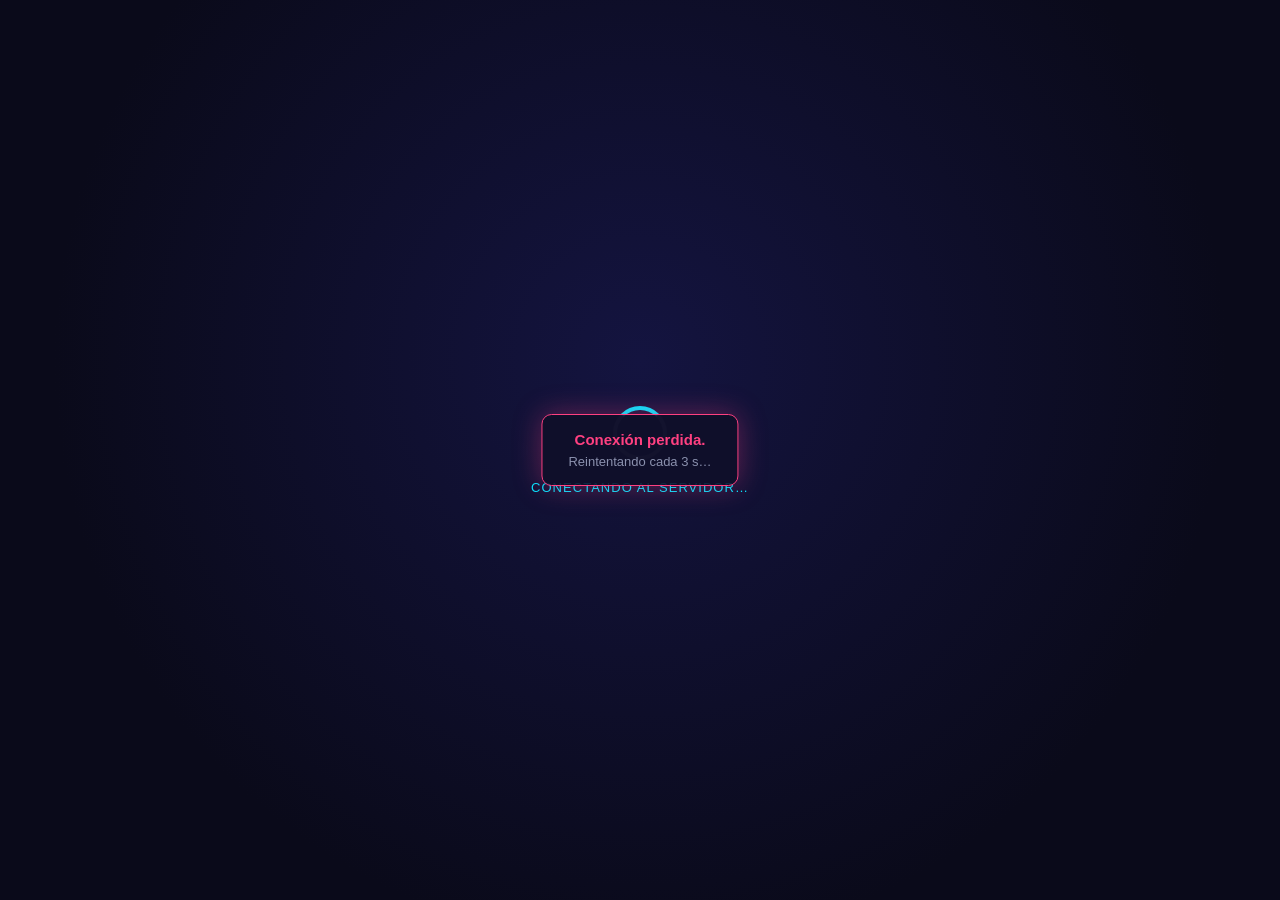
==== public/index.html @ cee9bc47 "Estado actual: servidor C++17 + cliente Three.js funcional (auto-join, partida unica global)" ====
<!DOCTYPE html>
<html lang="es">
<head>
    <meta charset="UTF-8">
    <meta name="viewport" content="width=device-width, initial-scale=1.0">
    <meta name="color-scheme" content="dark">
    <title>Crash Ball Arena</title>
    <link rel="icon" type="image/png" href="favicon.png">
    <link rel="stylesheet" href="styles.css">
</head>
<body>
    <!-- El renderer de Three.js inserta aquí su <canvas>. -->
    <div id="stage"></div>

    <!-- Overlay de carga: visible hasta que el WebSocket se abre. -->
    <div id="loading">
        <div class="loading-spinner"></div>
        <p class="loading-text" id="loading-text">Conectando al servidor…</p>
    </div>

    <!-- Aviso de conexión perdida (se muestra mientras se reintenta). -->
    <div id="connection-lost" class="hidden">
        <strong>Conexión perdida.</strong>
        <span id="connection-lost-detail">Reintentando cada 3 s…</span>
    </div>

    <!-- Cuenta atrás de inicio de ronda. -->
    <div id="countdown" class="hidden">3</div>

    <!-- HUD principal. -->
    <div id="ui" class="hidden">
        <div id="hud">
            <div class="stat" id="round-number">Ronda 1</div>
            <div class="stat" id="round-time">00:00</div>
            <div class="stat" id="round-goal">Primero a 3</div>
            <div class="stat" id="seat-label">Tú: —</div>
        </div>

        <!-- Una fila por asiento; el color de cada una se inyecta desde game.js. -->
        <div id="health-bars">
            <div class="health-row" id="hb-0">
                <span class="health-name" id="hb-0-name">Jugador 1</span>
                <span class="health-track"><span class="health-fill" id="hb-0-fill"></span></span>
                <span class="health-hp" id="hb-0-hp">15/15</span>
            </div>
            <div class="health-row" id="hb-1">
                <span class="health-name" id="hb-1-name">Jugador 2</span>
                <span class="health-track"><span class="health-fill" id="hb-1-fill"></span></span>
                <span class="health-hp" id="hb-1-hp">15/15</span>
            </div>
            <div class="health-row" id="hb-2">
                <span class="health-name" id="hb-2-name">Jugador 3</span>
                <span class="health-track"><span class="health-fill" id="hb-2-fill"></span></span>
                <span class="health-hp" id="hb-2-hp">15/15</span>
            </div>
            <div class="health-row" id="hb-3">
                <span class="health-name" id="hb-3-name">Jugador 4</span>
                <span class="health-track"><span class="health-fill" id="hb-3-fill"></span></span>
                <span class="health-hp" id="hb-3-hp">15/15</span>
            </div>
        </div>

        <!-- Indicador de dash del jugador local (estimación local, ver game.js). -->
        <div id="dash-indicator" class="is-ready">
            <span class="dash-label" id="dash-label">DASH LISTO</span>
            <span class="dash-track"><span class="dash-fill" id="dash-fill"></span></span>
        </div>

        <div id="controls">
            <p>← → o A/D: mover &nbsp;·&nbsp; ESPACIO / ENTER: dash &nbsp;·&nbsp; R: reiniciar partida</p>
        </div>
    </div>

    <!-- Fin de ronda. -->
    <div id="overlay-round" class="overlay hidden">
        <div class="overlay-panel">
            <h1 id="overlay-round-title">Ronda terminada</h1>
            <p id="overlay-round-text"></p>
        </div>
    </div>

    <!-- Fin de partida. -->
    <div id="overlay-match" class="overlay hidden">
        <div class="overlay-panel">
            <h1 id="overlay-match-title">Partida terminada</h1>
            <p id="overlay-match-text"></p>
            <button id="btn-restart" type="button">Reiniciar partida</button>
        </div>
    </div>

    <!-- Three.js r128 vendorizado: sin CDN ni peticiones externas. -->
    <script src="vendor/three.min.js"></script>
    <script src="game.js"></script>
</body>
</html>
---- public/styles.css ----
/* ============================================================================
 * styles.css — Crash Ball Arena · HUD neón sobre fondo oscuro
 * ==========================================================================*/

:root {
    --bg-dark: #0a0a1a;
    --bg-panel: rgba(15, 15, 40, 0.88);
    --accent: #00e5ff;
    --accent2: #ff4081;
    --accent3: #7c4dff;
    --accent4: #00c853;
    --text: #e6e9f5;
    --text-dim: #8a90ad;
    --border: rgba(100, 100, 140, 0.35);
    --font-ui: 'Segoe UI', Tahoma, Geneva, Verdana, sans-serif;
    --font-num: ui-monospace, 'Consolas', 'Courier New', monospace;
}

* {
    margin: 0;
    padding: 0;
    box-sizing: border-box;
}

html,
body {
    height: 100%;
    width: 100%;
}

body {
    background: var(--bg-dark);
    color: var(--text);
    font-family: var(--font-ui);
    overflow: hidden;
    user-select: none;
}

.hidden {
    display: none !important;
}

/* ─── Lienzo WebGL ───────────────────────────────────────────────── */

#stage {
    position: fixed;
    inset: 0;
    z-index: 0;
}

#stage canvas {
    display: block;
    width: 100%;
    height: 100%;
}

/* ─── Pantalla de carga ──────────────────────────────────────────── */

#loading {
    position: fixed;
    inset: 0;
    display: flex;
    flex-direction: column;
    align-items: center;
    justify-content: center;
    gap: 20px;
    background: radial-gradient(circle at 50% 40%, #141440 0%, var(--bg-dark) 70%);
    z-index: 1000;
}

.loading-spinner {
    width: 54px;
    height: 54px;
    border: 4px solid var(--border);
    border-top-color: var(--accent);
    border-radius: 50%;
    animation: spin 1s linear infinite;
}

.loading-text {
    color: var(--accent);
    letter-spacing: 0.08em;
    text-transform: uppercase;
    font-size: 13px;
}

@keyframes spin {
    to { transform: rotate(360deg); }
}

/* ─── Aviso de conexión ──────────────────────────────────────────── */

#connection-lost {
    position: fixed;
    top: 50%;
    left: 50%;
    transform: translate(-50%, -50%);
    /* Por encima de la pantalla de carga: si el primer intento falla, el
       usuario ve el aviso aunque el overlay de carga siga visible. */
    z-index: 1100;
    padding: 16px 26px;
    text-align: center;
    background: var(--bg-panel);
    border: 1px solid var(--accent2);
    border-radius: 10px;
    box-shadow: 0 0 28px rgba(255, 64, 129, 0.35);
    font-size: 15px;
}

#connection-lost strong {
    display: block;
    color: var(--accent2);
    margin-bottom: 4px;
}

#connection-lost span {
    color: var(--text-dim);
    font-size: 13px;
}

/* ─── Cuenta atrás ───────────────────────────────────────────────── */

#countdown {
    position: fixed;
    top: 38%;
    left: 50%;
    transform: translate(-50%, -50%);
    z-index: 200;
    font-family: var(--font-num);
    font-size: 96px;
    font-weight: 700;
    color: var(--accent);
    text-shadow: 0 0 26px rgba(0, 229, 255, 0.7);
    pointer-events: none;
}

/* ─── Capa de HUD ────────────────────────────────────────────────── */

#ui {
    position: fixed;
    inset: 0;
    z-index: 100;
    pointer-events: none;
}

#hud {
    position: absolute;
    top: 14px;
    left: 50%;
    transform: translateX(-50%);
    display: flex;
    flex-wrap: wrap;
    justify-content: center;
    gap: 10px;
    padding: 8px 14px;
    background: var(--bg-panel);
    border: 1px solid var(--border);
    border-radius: 10px;
    box-shadow: 0 0 22px rgba(0, 229, 255, 0.12);
}

.stat {
    padding: 5px 12px;
    border-radius: 6px;
    background: rgba(0, 0, 0, 0.42);
    border: 1px solid rgba(255, 255, 255, 0.05);
    font-size: 13px;
    font-weight: 600;
    letter-spacing: 0.04em;
    white-space: nowrap;
}

#round-time {
    font-family: var(--font-num);
    color: var(--accent);
}

#seat-label {
    color: var(--text-dim);
}

/* ─── Barras de vida ─────────────────────────────────────────────── */

#health-bars {
    position: absolute;
    top: 74px;
    left: 18px;
    display: flex;
    flex-direction: column;
    gap: 8px;
    width: min(340px, 44vw);
    padding: 12px;
    background: var(--bg-panel);
    border: 1px solid var(--border);
    border-radius: 10px;
    pointer-events: auto;
}

.health-row {
    /* --seat lo inyecta game.js con el color del asiento. */
    --seat: var(--accent);
    display: grid;
    grid-template-columns: 1fr 84px 52px;
    align-items: center;
    gap: 8px;
    padding: 5px 8px;
    border-radius: 7px;
    border: 1px solid transparent;
    font-size: 12px;
    transition: background 0.2s ease, border-color 0.2s ease;
}

.health-name {
    overflow: hidden;
    white-space: nowrap;
    text-overflow: ellipsis;
    color: var(--seat);
    font-weight: 600;
}

.health-track {
    position: relative;
    display: block;
    height: 12px;
    border-radius: 6px;
    background: rgba(255, 255, 255, 0.09);
    border: 1px solid var(--border);
    overflow: hidden;
}

.health-fill {
    display: block;
    height: 100%;
    width: 100%;
    border-radius: 6px;
    background: var(--seat);
    box-shadow: 0 0 10px var(--seat);
    transition: width 0.18s linear;
}

.health-hp {
    font-family: var(--font-num);
    font-size: 11px;
    text-align: right;
    color: var(--text-dim);
}

/* Jugador local: fila resaltada. */
.health-row.is-local {
    background: rgba(0, 229, 255, 0.10);
    border-color: rgba(0, 229, 255, 0.55);
}

.health-row.is-local .health-name::after {
    content: ' ▸';
}

/* Eliminado. */
.health-row.is-dead .health-name,
.health-row.is-dead .health-hp {
    color: #5c6180;
}

.health-row.is-dead .health-fill {
    box-shadow: none;
    opacity: 0.5;
}

/* Asiento sin jugador conectado. */
.health-row.is-empty {
    opacity: 0.45;
}

.health-row.is-empty .health-name {
    color: var(--text-dim);
    font-style: italic;
}

/* ─── Indicador de dash ──────────────────────────────────────────── */

#dash-indicator {
    position: absolute;
    left: 18px;
    bottom: 20px;
    display: flex;
    align-items: center;
    gap: 10px;
    padding: 8px 12px;
    background: var(--bg-panel);
    border: 1px solid var(--border);
    border-radius: 10px;
    pointer-events: auto;
}

.dash-label {
    font-size: 11px;
    font-weight: 700;
    letter-spacing: 0.08em;
    color: var(--text-dim);
}

#dash-indicator.is-ready .dash-label {
    color: var(--accent4);
    text-shadow: 0 0 12px rgba(0, 200, 83, 0.6);
}

.dash-track {
    display: block;
    width: 110px;
    height: 8px;
    border-radius: 4px;
    background: rgba(255, 255, 255, 0.09);
    border: 1px solid var(--border);
    overflow: hidden;
}

.dash-fill {
    display: block;
    height: 100%;
    width: 100%;
    background: var(--accent3);
    box-shadow: 0 0 8px var(--accent3);
}

#dash-indicator.is-ready .dash-fill {
    background: var(--accent4);
    box-shadow: 0 0 8px var(--accent4);
}

/* ─── Hint de controles ──────────────────────────────────────────── */

#controls {
    position: absolute;
    bottom: 20px;
    left: 50%;
    transform: translateX(-50%);
    padding: 8px 16px;
    background: var(--bg-panel);
    border: 1px solid var(--border);
    border-radius: 8px;
    color: var(--text-dim);
    font-size: 12.5px;
    text-align: center;
    pointer-events: auto;
}

/* ─── Overlays de fin de ronda / partida ─────────────────────────── */

.overlay {
    position: fixed;
    inset: 0;
    z-index: 500;
    display: flex;
    align-items: center;
    justify-content: center;
    background: rgba(10, 10, 26, 0.82);
    backdrop-filter: blur(2px);
}

.overlay-panel {
    min-width: min(460px, 88vw);
    padding: 30px 38px;
    text-align: center;
    background: var(--bg-panel);
    border: 1px solid var(--border);
    border-radius: 14px;
    box-shadow: 0 0 40px rgba(124, 77, 255, 0.35);
}

.overlay-panel h1 {
    font-size: clamp(1.5rem, 4vw, 2.4rem);
    line-height: 1.15;
    color: var(--accent);
    text-shadow: 0 0 22px rgba(0, 229, 255, 0.55);
}

#overlay-match .overlay-panel {
    box-shadow: 0 0 44px rgba(255, 64, 129, 0.4);
}

#overlay-match .overlay-panel h1 {
    color: var(--accent2);
    text-shadow: 0 0 22px rgba(255, 64, 129, 0.55);
}

.overlay-panel p {
    margin: 14px 0 24px;
    color: var(--text-dim);
    font-size: 1rem;
}

#overlay-round .overlay-panel p {
    margin-bottom: 0;
    color: var(--text);
    font-size: 1.15rem;
}

/* ─── Botones ────────────────────────────────────────────────────── */

button {
    padding: 12px 32px;
    border: none;
    border-radius: 8px;
    background: var(--accent);
    color: var(--bg-dark);
    font-family: inherit;
    font-size: 1rem;
    font-weight: 700;
    letter-spacing: 0.05em;
    text-transform: uppercase;
    cursor: pointer;
    transition: transform 0.15s ease, box-shadow 0.15s ease, background 0.15s ease;
    box-shadow: 0 0 18px rgba(0, 229, 255, 0.45);
}

button:hover,
button:focus-visible {
    background: #6df0ff;
    transform: translateY(-1px);
    box-shadow: 0 0 26px rgba(0, 229, 255, 0.75);
    outline: none;
}

button:active {
    transform: translateY(1px);
}

#btn-restart {
    background: var(--accent2);
    color: #1a0512;
    box-shadow: 0 0 18px rgba(255, 64, 129, 0.5);
}

#btn-restart:hover,
#btn-restart:focus-visible {
    background: #ff6f9f;
    box-shadow: 0 0 26px rgba(255, 64, 129, 0.8);
}

/* ─── Pantallas estrechas ────────────────────────────────────────── */

@media (max-width: 720px) {
    #health-bars {
        top: auto;
        bottom: 66px;
        left: 12px;
        right: 12px;
        width: auto;
    }

    .health-row {
        grid-template-columns: 1fr 64px 46px;
    }

    #dash-indicator {
        bottom: 12px;
        left: 12px;
    }

    #controls {
        display: none;
    }
}
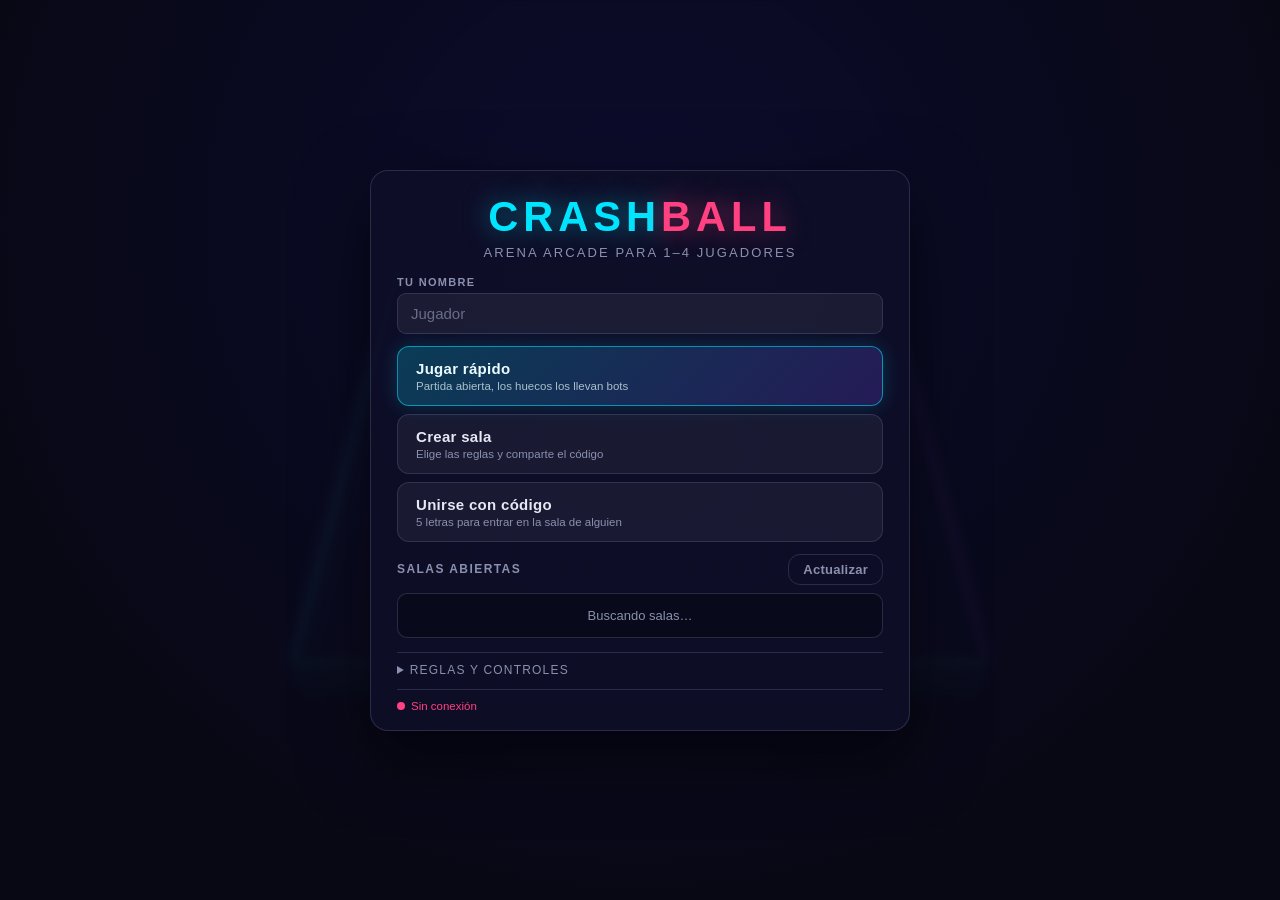
==== commit 6dafaeb8: "Menú, salas con código y red sin bloqueo Cliente: - Menú principal (partida rápida, crear sala, unir" ====
--- a/public/index.html
+++ b/public/index.html
@@ -2,94 +2,299 @@
 <html lang="es">
 <head>
     <meta charset="UTF-8">
-    <meta name="viewport" content="width=device-width, initial-scale=1.0">
+    <meta name="viewport" content="width=device-width, initial-scale=1.0, viewport-fit=cover">
     <meta name="color-scheme" content="dark">
+    <meta name="description" content="Crash Ball Arena: juego arcade multijugador en el navegador. Crea una sala y comparte el código.">
     <title>Crash Ball Arena</title>
     <link rel="icon" type="image/png" href="favicon.png">
     <link rel="stylesheet" href="styles.css">
 </head>
 <body>
-    <!-- El renderer de Three.js inserta aquí su <canvas>. -->
-    <div id="stage"></div>
-
-    <!-- Overlay de carga: visible hasta que el WebSocket se abre. -->
-    <div id="loading">
-        <div class="loading-spinner"></div>
-        <p class="loading-text" id="loading-text">Conectando al servidor…</p>
-    </div>
-
-    <!-- Aviso de conexión perdida (se muestra mientras se reintenta). -->
-    <div id="connection-lost" class="hidden">
-        <strong>Conexión perdida.</strong>
-        <span id="connection-lost-detail">Reintentando cada 3 s…</span>
-    </div>
-
-    <!-- Cuenta atrás de inicio de ronda. -->
-    <div id="countdown" class="hidden">3</div>
-
-    <!-- HUD principal. -->
+    <!-- El renderer de Three.js inserta aquí su <canvas>. Va detrás de todo y
+         solo se ve cuando hay partida: en menú y lobby quedadifuminado. -->
+    <div id="stage" class="is-idle"></div>
+
+    <!-- ══════════════════ MENÚ PRINCIPAL ══════════════════ -->
+    <div id="screen-menu" class="screen">
+        <div class="panel menu-panel">
+            <header class="brand">
+                <h1>CRASH<span>BALL</span></h1>
+                <p class="tagline">Arena arcade para 1&ndash;4 jugadores</p>
+            </header>
+
+            <label class="field">
+                <span class="field-label">Tu nombre</span>
+                <input id="input-name" type="text" maxlength="16" autocomplete="nickname"
+                       placeholder="Jugador" spellcheck="false">
+            </label>
+
+            <div class="actions">
+                <button id="btn-quick" class="btn btn-primary" type="button">
+                    Jugar r&aacute;pido
+                    <small>Partida abierta, los huecos los llevan bots</small>
+                </button>
+                <button id="btn-create" class="btn" type="button">
+                    Crear sala
+                    <small>Elige las reglas y comparte el c&oacute;digo</small>
+                </button>
+                <button id="btn-open-code" class="btn" type="button">
+                    Unirse con c&oacute;digo
+                    <small>5 letras para entrar en la sala de alguien</small>
+                </button>
+            </div>
+
+            <!-- Formulario de creación -->
+            <section id="panel-create" class="subpanel hidden" aria-label="Crear sala">
+                <label class="field">
+                    <span class="field-label">Nombre de la sala</span>
+                    <input id="input-room-title" type="text" maxlength="16"
+                           placeholder="Sala de Ana" spellcheck="false">
+                </label>
+                <div class="field-row">
+                    <label class="field">
+                        <span class="field-label">Rondas</span>
+                        <select id="select-rounds">
+                            <option value="1">1 &mdash; a la primera</option>
+                            <option value="3" selected>3 &mdash; est&aacute;ndar</option>
+                            <option value="5">5 &mdash; larga</option>
+                            <option value="7">7 &mdash; muy larga</option>
+                        </select>
+                    </label>
+                    <label class="field">
+                        <span class="field-label">Plazas</span>
+                        <select id="select-slots">
+                            <option value="1">1 &mdash; solo contra bots</option>
+                            <option value="2">2 &mdash; duelo</option>
+                            <option value="4" selected>4 &mdash; todos</option>
+                        </select>
+                    </label>
+                    <label class="field">
+                        <span class="field-label">Dificultad de los bots</span>
+                        <select id="select-difficulty">
+                            <option value="easy">F&aacute;cil</option>
+                            <option value="medium">Media</option>
+                            <option value="hard" selected>Dif&iacute;cil</option>
+                            <option value="expert">Experto</option>
+                        </select>
+                    </label>
+                </div>
+                <button id="btn-create-go" class="btn btn-primary" type="button">Crear y esperar</button>
+            </section>
+
+            <!-- Entrada por código -->
+            <section id="panel-code" class="subpanel hidden" aria-label="Unirse con código">
+                <label class="field field-code">
+                    <span class="field-label">C&oacute;digo de la sala</span>
+                    <input id="input-code" type="text" maxlength="5" autocomplete="off"
+                           autocapitalize="characters" spellcheck="false"
+                           placeholder="ABCDE" inputmode="latin">
+                </label>
+                <button id="btn-code-go" class="btn btn-primary" type="button">Entrar</button>
+            </section>
+
+            <!-- Salas abiertas -->
+            <section class="rooms" aria-label="Salas abiertas">
+                <div class="rooms-head">
+                    <h2>Salas abiertas</h2>
+                    <button id="btn-refresh-rooms" class="btn btn-ghost btn-small" type="button">Actualizar</button>
+                </div>
+                <ul id="room-list" class="room-list">
+                    <li class="room-empty">Buscando salas&hellip;</li>
+                </ul>
+            </section>
+
+            <details class="howto">
+                <summary>Reglas y controles</summary>
+                <div class="howto-body">
+                    <p>Cada jugador defiende un muro. Mueve la pala para devolver la pelota;
+                       si te pasa, pierdes un punto de vida. Gana la ronda el &uacute;ltimo en pie
+                       y la partida el primero en alcanzar las rondas elegidas. Los muros
+                       libres los defienden bots.</p>
+                    <table class="keys">
+                        <tr><td><kbd>&larr;</kbd> <kbd>&rarr;</kbd> / <kbd>A</kbd> <kbd>D</kbd></td><td>Deslizar la pala</td></tr>
+                        <tr><td><kbd>Espacio</kbd></td><td>Dash: pala larga y golpe fuerte</td></tr>
+                        <tr><td><kbd>T</kbd></td><td>Chat</td></tr>
+                        <tr><td><kbd>Esc</kbd></td><td>Men&uacute; de la partida</td></tr>
+                    </table>
+                </div>
+            </details>
+
+            <footer class="menu-foot">
+                <span id="conn-indicator" class="conn conn-bad">Sin conexi&oacute;n</span>
+                <span id="conn-ping" class="conn-ping hidden"></span>
+            </footer>
+        </div>
+    </div>
+
+    <!-- ══════════════════ VESTÍBULO (LOBBY) ══════════════════ -->
+    <div id="screen-lobby" class="screen hidden">
+        <div class="panel lobby-panel">
+            <header class="lobby-head">
+                <div>
+                    <h2 id="lobby-title">Sala</h2>
+                    <p id="lobby-rules" class="lobby-rules">—</p>
+                </div>
+                <div class="code-box">
+                    <span class="field-label">C&oacute;digo</span>
+                    <button id="lobby-code" class="code" type="button"
+                            title="Copiar c&oacute;digo">-----</button>
+                    <span id="lobby-code-hint" class="code-hint">toca para copiar</span>
+                </div>
+            </header>
+
+            <ul id="lobby-players" class="player-list"></ul>
+            <p id="lobby-note" class="lobby-note hidden"></p>
+
+            <div id="lobby-settings" class="subpanel hidden">
+                <div class="field-row">
+                    <label class="field">
+                        <span class="field-label">Rondas</span>
+                        <select id="lobby-rounds">
+                            <option value="1">1</option><option value="3">3</option>
+                            <option value="5">5</option><option value="7">7</option>
+                        </select>
+                    </label>
+                    <label class="field">
+                        <span class="field-label">Plazas</span>
+                        <select id="lobby-slots">
+                            <option value="1">1</option><option value="2">2</option>
+                            <option value="4">4</option>
+                        </select>
+                    </label>
+                    <label class="field">
+                        <span class="field-label">Dificultad</span>
+                        <select id="lobby-difficulty">
+                            <option value="easy">F&aacute;cil</option>
+                            <option value="medium">Media</option>
+                            <option value="hard">Dif&iacute;cil</option>
+                            <option value="expert">Experto</option>
+                        </select>
+                    </label>
+                </div>
+            </div>
+
+            <div class="lobby-actions">
+                <button id="btn-ready" class="btn" type="button">Marcarme listo</button>
+                <button id="btn-start" class="btn btn-primary hidden" type="button">Iniciar partida</button>
+                <button id="btn-back-lobby" class="btn hidden" type="button">Volver al vest&iacute;bulo</button>
+                <button id="btn-leave-room" class="btn btn-ghost" type="button">Salir de la sala</button>
+            </div>
+        </div>
+    </div>
+
+    <!-- ══════════════════ HUD DE PARTIDA ══════════════════ -->
     <div id="ui" class="hidden">
         <div id="hud">
-            <div class="stat" id="round-number">Ronda 1</div>
+            <div class="stat" id="round-number">Ronda —</div>
             <div class="stat" id="round-time">00:00</div>
-            <div class="stat" id="round-goal">Primero a 3</div>
+            <div class="stat" id="round-goal"></div>
             <div class="stat" id="seat-label">Tú: —</div>
-        </div>
-
-        <!-- Una fila por asiento; el color de cada una se inyecta desde game.js. -->
+            <div class="stat stat-quiet" id="room-chip">Sala —</div>
+            <div class="stat stat-quiet" id="ping-chip">— ms</div>
+        </div>
+
+        <!-- Una fila por asiento; el color de cada una se inyecta desde arena.js -->
         <div id="health-bars">
             <div class="health-row" id="hb-0">
-                <span class="health-name" id="hb-0-name">Jugador 1</span>
+                <span class="health-name" id="hb-0-name">Asiento 1</span>
                 <span class="health-track"><span class="health-fill" id="hb-0-fill"></span></span>
-                <span class="health-hp" id="hb-0-hp">15/15</span>
+                <span class="health-hp" id="hb-0-hp">—</span>
             </div>
             <div class="health-row" id="hb-1">
-                <span class="health-name" id="hb-1-name">Jugador 2</span>
+                <span class="health-name" id="hb-1-name">Asiento 2</span>
                 <span class="health-track"><span class="health-fill" id="hb-1-fill"></span></span>
-                <span class="health-hp" id="hb-1-hp">15/15</span>
+                <span class="health-hp" id="hb-1-hp">—</span>
             </div>
             <div class="health-row" id="hb-2">
-                <span class="health-name" id="hb-2-name">Jugador 3</span>
+                <span class="health-name" id="hb-2-name">Asiento 3</span>
                 <span class="health-track"><span class="health-fill" id="hb-2-fill"></span></span>
-                <span class="health-hp" id="hb-2-hp">15/15</span>
+                <span class="health-hp" id="hb-2-hp">—</span>
             </div>
             <div class="health-row" id="hb-3">
-                <span class="health-name" id="hb-3-name">Jugador 4</span>
+                <span class="health-name" id="hb-3-name">Asiento 4</span>
                 <span class="health-track"><span class="health-fill" id="hb-3-fill"></span></span>
-                <span class="health-hp" id="hb-3-hp">15/15</span>
-            </div>
-        </div>
-
-        <!-- Indicador de dash del jugador local (estimación local, ver game.js). -->
+                <span class="health-hp" id="hb-3-hp">—</span>
+            </div>
+        </div>
+
+        <!-- Indicador de dash del jugador local -->
         <div id="dash-indicator" class="is-ready">
             <span class="dash-label" id="dash-label">DASH LISTO</span>
             <span class="dash-track"><span class="dash-fill" id="dash-fill"></span></span>
         </div>
 
         <div id="controls">
-            <p>← → o A/D: mover &nbsp;·&nbsp; ESPACIO / ENTER: dash &nbsp;·&nbsp; R: reiniciar partida</p>
-        </div>
-    </div>
-
-    <!-- Fin de ronda. -->
-    <div id="overlay-round" class="overlay hidden">
-        <div class="overlay-panel">
-            <h1 id="overlay-round-title">Ronda terminada</h1>
-            <p id="overlay-round-text"></p>
-        </div>
-    </div>
-
-    <!-- Fin de partida. -->
+            <p>&larr; &rarr; o A/D: mover &nbsp;·&nbsp; ESPACIO: dash &nbsp;·&nbsp; T: chat &nbsp;·&nbsp; ESC: men&uacute;</p>
+        </div>
+
+        <!-- Controles táctiles (solo en pantallas táctiles) -->
+        <div id="touch-controls" class="hidden">
+            <button id="touch-left" class="touch-btn" type="button" aria-label="Izquierda">&larr;</button>
+            <button id="touch-dash" class="touch-btn touch-dash" type="button" aria-label="Dash">DASH</button>
+            <button id="touch-right" class="touch-btn" type="button" aria-label="Derecha">&rarr;</button>
+        </div>
+    </div>
+
+    <!-- Cuenta atrás / resultado de ronda -->
+    <div id="countdown" class="hidden">3</div>
+
+    <!-- ══════════════════ CHAT ══════════════════ -->
+    <div id="chat" class="chat hidden">
+        <ul id="chat-log" class="chat-log" aria-live="polite"></ul>
+        <form id="chat-form" class="chat-form">
+            <input id="chat-input" type="text" maxlength="140" autocomplete="off"
+                   placeholder="Escribe y pulsa Intro">
+            <button class="btn btn-small" type="submit">Enviar</button>
+        </form>
+    </div>
+    <button id="chat-toggle" class="chat-toggle hidden" type="button" title="Chat (T)">Chat</button>
+
+    <!-- ══════════════════ MENÚ DE PARTIDA (Esc) ══════════════════ -->
+    <div id="overlay-pause" class="overlay overlay-soft hidden">
+        <div class="overlay-panel overlay-panel-narrow">
+            <h1>Pausa</h1>
+            <p id="pause-note" class="pause-note">—</p>
+            <div class="overlay-actions">
+                <button id="btn-resume" class="btn btn-primary" type="button">Reanudar</button>
+                <button id="btn-to-lobby" class="btn hidden" type="button">Volver al vest&iacute;bulo</button>
+                <button id="btn-quit" class="btn btn-ghost" type="button">Salir al men&uacute;</button>
+            </div>
+        </div>
+    </div>
+
+    <!-- Fin de partida -->
     <div id="overlay-match" class="overlay hidden">
         <div class="overlay-panel">
             <h1 id="overlay-match-title">Partida terminada</h1>
             <p id="overlay-match-text"></p>
-            <button id="btn-restart" type="button">Reiniciar partida</button>
-        </div>
+            <div class="overlay-actions">
+                <button id="btn-restart" class="btn btn-primary" type="button">Revancha</button>
+                <button id="btn-match-menu" class="btn btn-ghost" type="button">Men&uacute;</button>
+            </div>
+        </div>
+    </div>
+
+    <!-- Avisos flotantes -->
+    <div id="toasts" class="toasts" aria-live="polite"></div>
+
+    <!-- Pantalla de carga: solo mientras se abre el WebSocket -->
+    <div id="loading" class="hidden">
+        <div class="loading-spinner"></div>
+        <p class="loading-text" id="loading-text">Conectando con el servidor&hellip;</p>
+    </div>
+
+    <!-- Aviso de conexión perdida -->
+    <div id="connection-lost" class="hidden">
+        <strong>Conexi&oacute;n perdida.</strong>
+        <span id="connection-lost-detail">Reintentando&hellip;</span>
     </div>
 
     <!-- Three.js r128 vendorizado: sin CDN ni peticiones externas. -->
     <script src="vendor/three.min.js"></script>
-    <script src="game.js"></script>
+    <script src="js/ui.js"></script>
+    <script src="js/net.js"></script>
+    <script src="js/menu.js"></script>
+    <script src="js/arena.js"></script>
+    <script src="js/main.js"></script>
 </body>
-</html>
+</html>
--- a/public/styles.css
+++ b/public/styles.css
@@ -1,17 +1,29 @@
 /* ============================================================================
- * styles.css — Crash Ball Arena · HUD neón sobre fondo oscuro
+ * styles.css — Crash Ball Arena
+ * ----------------------------------------------------------------------------
+ * Tres capas, en este orden:
+ *   1. base y variables
+ *   2. pantallas de menú y vestíbulo
+ *   3. HUD y overlays de partida
+ *
+ * Sin fuentes ni imágenes externas: el juego tiene que funcionar sin internet
+ * una vez cargado, así que todo es color, sombra y geometría.
  * ==========================================================================*/
 
 :root {
     --bg-dark: #0a0a1a;
-    --bg-panel: rgba(15, 15, 40, 0.88);
+    --bg-panel: rgba(15, 15, 40, 0.9);
+    --bg-panel-solid: #101030;
+    --bg-input: rgba(255, 255, 255, 0.06);
     --accent: #00e5ff;
     --accent2: #ff4081;
     --accent3: #7c4dff;
     --accent4: #00c853;
+    --warn: #ffb300;
     --text: #e6e9f5;
     --text-dim: #8a90ad;
     --border: rgba(100, 100, 140, 0.35);
+    --radius: 12px;
     --font-ui: 'Segoe UI', Tahoma, Geneva, Verdana, sans-serif;
     --font-num: ui-monospace, 'Consolas', 'Courier New', monospace;
 }
@@ -40,12 +52,19 @@
     display: none !important;
 }
 
-/* ─── Lienzo WebGL ───────────────────────────────────────────────── */
+/* ═══ 1. Base ═══════════════════════════════════════════════════════ */
 
 #stage {
     position: fixed;
     inset: 0;
     z-index: 0;
+    transition: filter 0.35s ease, opacity 0.35s ease;
+}
+
+/* Fuera de partida el lienzo queda de fondo: da vida sin robar atención. */
+#stage.is-idle {
+    filter: blur(3px) saturate(0.7);
+    opacity: 0.55;
 }
 
 #stage canvas {
@@ -54,71 +73,805 @@
     height: 100%;
 }
 
-/* ─── Pantalla de carga ──────────────────────────────────────────── */
-
-#loading {
+/* ─── Botones ──────────────────────────────────────────────────── */
+
+.btn {
+    display: flex;
+    flex-direction: column;
+    align-items: flex-start;
+    gap: 3px;
+    width: 100%;
+    padding: 13px 18px;
+    border: 1px solid var(--border);
+    border-radius: var(--radius);
+    background: rgba(255, 255, 255, 0.05);
+    color: var(--text);
+    font-family: inherit;
+    font-size: 15px;
+    font-weight: 600;
+    letter-spacing: 0.02em;
+    text-align: left;
+    cursor: pointer;
+    transition: transform 0.14s ease, border-color 0.14s ease, background 0.14s ease,
+        box-shadow 0.14s ease;
+}
+
+.btn small {
+    font-size: 11.5px;
+    font-weight: 400;
+    color: var(--text-dim);
+    letter-spacing: 0;
+}
+
+.btn:hover,
+.btn:focus-visible {
+    background: rgba(255, 255, 255, 0.09);
+    border-color: rgba(0, 229, 255, 0.5);
+    transform: translateY(-1px);
+    outline: none;
+}
+
+.btn:active {
+    transform: translateY(1px);
+}
+
+.btn:disabled {
+    opacity: 0.45;
+    cursor: not-allowed;
+    transform: none;
+}
+
+.btn-primary {
+    background: linear-gradient(135deg, rgba(0, 229, 255, 0.22), rgba(124, 77, 255, 0.22));
+    border-color: rgba(0, 229, 255, 0.55);
+    color: #eafcff;
+    box-shadow: 0 0 20px rgba(0, 229, 255, 0.18);
+}
+
+.btn-primary:hover,
+.btn-primary:focus-visible {
+    background: linear-gradient(135deg, rgba(0, 229, 255, 0.34), rgba(124, 77, 255, 0.34));
+    box-shadow: 0 0 26px rgba(0, 229, 255, 0.34);
+}
+
+.btn-primary small {
+    color: rgba(234, 252, 255, 0.7);
+}
+
+.btn-ghost {
+    background: transparent;
+    border-color: var(--border);
+    color: var(--text-dim);
+}
+
+.btn-ghost:hover,
+.btn-ghost:focus-visible {
+    color: var(--text);
+    border-color: rgba(255, 64, 129, 0.5);
+}
+
+.btn-small {
+    width: auto;
+    flex-direction: row;
+    align-items: center;
+    padding: 7px 14px;
+    font-size: 13px;
+}
+
+/* ─── Campos ───────────────────────────────────────────────────── */
+
+.field {
+    display: block;
+    margin-bottom: 12px;
+}
+
+.field-label {
+    display: block;
+    margin-bottom: 5px;
+    font-size: 11px;
+    font-weight: 600;
+    letter-spacing: 0.12em;
+    text-transform: uppercase;
+    color: var(--text-dim);
+}
+
+input[type='text'],
+select {
+    width: 100%;
+    padding: 11px 13px;
+    border: 1px solid var(--border);
+    border-radius: 9px;
+    background: var(--bg-input);
+    color: var(--text);
+    font-family: inherit;
+    font-size: 15px;
+}
+
+input[type='text'] {
+    user-select: text;
+}
+
+input[type='text']:focus,
+select:focus {
+    outline: none;
+    border-color: rgba(0, 229, 255, 0.6);
+    box-shadow: 0 0 0 3px rgba(0, 229, 255, 0.12);
+}
+
+input::placeholder {
+    color: rgba(138, 144, 173, 0.7);
+}
+
+.field-row {
+    display: flex;
+    flex-wrap: wrap;
+    gap: 10px;
+}
+
+.field-row .field {
+    flex: 1 1 130px;
+    margin-bottom: 12px;
+}
+
+/* ─── Pantallas (menú / vestíbulo) ─────────────────────────────── */
+
+.screen {
     position: fixed;
     inset: 0;
+    z-index: 400;
+    display: flex;
+    align-items: center;
+    justify-content: center;
+    padding: 16px;
+    overflow-y: auto;
+    /* Semi-transparente a propósito: la arena se sigue moviendo detrás del
+       panel, y eso es lo que da sensación de "estoy dentro del juego". */
+    background: radial-gradient(circle at 50% 25%, rgba(14, 14, 55, 0.72), rgba(8, 8, 22, 0.88) 72%);
+    backdrop-filter: blur(3px);
+}
+
+.panel {
+    width: min(540px, 100%);
+    padding: 22px 26px 18px;
+    background: var(--bg-panel);
+    border: 1px solid var(--border);
+    border-radius: 18px;
+    box-shadow: 0 24px 70px rgba(0, 0, 0, 0.55);
+}
+
+.brand {
+    text-align: center;
+    margin-bottom: 16px;
+}
+
+.brand h1 {
+    font-size: clamp(1.9rem, 5.5vw, 2.6rem);
+    font-weight: 800;
+    letter-spacing: 0.12em;
+    color: var(--accent);
+    text-shadow: 0 0 26px rgba(0, 229, 255, 0.5);
+}
+
+.brand h1 span {
+    color: var(--accent2);
+    text-shadow: 0 0 26px rgba(255, 64, 129, 0.5);
+}
+
+.tagline {
+    margin-top: 4px;
+    font-size: 13px;
+    letter-spacing: 0.16em;
+    text-transform: uppercase;
+    color: var(--text-dim);
+}
+
+.actions {
+    display: grid;
+    gap: 8px;
+    margin-bottom: 12px;
+}
+
+.subpanel {
+    margin-bottom: 12px;
+    padding: 14px;
+    border: 1px dashed var(--border);
+    border-radius: var(--radius);
+    background: rgba(0, 0, 0, 0.22);
+}
+
+.field-code input {
+    font-family: var(--font-num);
+    font-size: 26px;
+    letter-spacing: 0.35em;
+    text-align: center;
+    text-transform: uppercase;
+}
+
+/* ─── Listado de salas ─────────────────────────────────────────── */
+
+.rooms {
+    margin-bottom: 14px;
+}
+
+.rooms-head {
+    display: flex;
+    align-items: center;
+    justify-content: space-between;
+    margin-bottom: 8px;
+}
+
+.rooms-head h2 {
+    font-size: 12px;
+    font-weight: 700;
+    letter-spacing: 0.12em;
+    text-transform: uppercase;
+    color: var(--text-dim);
+}
+
+.room-list {
+    list-style: none;
+    max-height: 152px;
+    overflow-y: auto;
+    border: 1px solid var(--border);
+    border-radius: 10px;
+    background: rgba(0, 0, 0, 0.25);
+}
+
+.room-row {
+    display: flex;
+    align-items: center;
+    gap: 12px;
+    padding: 10px 12px;
+    border-bottom: 1px solid rgba(255, 255, 255, 0.05);
+}
+
+.room-row:last-child {
+    border-bottom: none;
+}
+
+.room-info {
     display: flex;
     flex-direction: column;
-    align-items: center;
+    gap: 2px;
+    min-width: 0;
+    flex: 1;
+}
+
+.room-title {
+    font-weight: 600;
+    font-size: 14.5px;
+    white-space: nowrap;
+    overflow: hidden;
+    text-overflow: ellipsis;
+}
+
+.room-code {
+    font-family: var(--font-num);
+    font-size: 12.5px;
+    letter-spacing: 0.22em;
+    color: var(--accent);
+}
+
+.room-meta {
+    font-size: 11.5px;
+    color: var(--text-dim);
+}
+
+.room-empty {
+    padding: 14px 12px;
+    font-size: 13px;
+    color: var(--text-dim);
+    text-align: center;
+}
+
+/* ─── Cómo se juega ────────────────────────────────────────────── */
+
+.howto {
+    border-top: 1px solid var(--border);
+    padding-top: 10px;
+}
+
+.howto summary {
+    cursor: pointer;
+    font-size: 12px;
+    letter-spacing: 0.1em;
+    text-transform: uppercase;
+    color: var(--text-dim);
+}
+
+.howto summary:hover {
+    color: var(--accent);
+}
+
+.howto-body {
+    padding-top: 10px;
+    font-size: 13px;
+    line-height: 1.55;
+    color: var(--text-dim);
+}
+
+.keys {
+    width: 100%;
+    margin-top: 10px;
+    border-collapse: collapse;
+}
+
+.keys td {
+    padding: 3px 0;
+    vertical-align: top;
+}
+
+.keys td:first-child {
+    width: 45%;
+    white-space: nowrap;
+}
+
+kbd {
+    display: inline-block;
+    padding: 1px 6px;
+    border: 1px solid var(--border);
+    border-bottom-width: 2px;
+    border-radius: 4px;
+    background: rgba(255, 255, 255, 0.07);
+    font-family: var(--font-num);
+    font-size: 11.5px;
+    color: var(--text);
+}
+
+/* ─── Pie del menú y conexión ──────────────────────────────────── */
+
+.menu-foot {
+    display: flex;
+    align-items: center;
+    justify-content: space-between;
+    margin-top: 12px;
+    padding-top: 10px;
+    border-top: 1px solid var(--border);
+    font-size: 11.5px;
+}
+
+.conn {
+    display: inline-flex;
+    align-items: center;
+    gap: 6px;
+}
+
+.conn::before {
+    content: '';
+    width: 8px;
+    height: 8px;
+    border-radius: 50%;
+    background: currentColor;
+}
+
+.conn-good {
+    color: var(--accent4);
+}
+
+.conn-bad {
+    color: var(--accent2);
+}
+
+.conn-ping {
+    font-family: var(--font-num);
+    color: var(--text-dim);
+}
+
+/* ═══ 2. Vestíbulo ════════════════════════════════════════════════ */
+
+.lobby-panel {
+    width: min(600px, 100%);
+}
+
+.lobby-head {
+    display: flex;
+    align-items: flex-start;
+    justify-content: space-between;
+    gap: 18px;
+    margin-bottom: 16px;
+}
+
+.lobby-head h2 {
+    font-size: 1.5rem;
+    font-weight: 700;
+}
+
+.lobby-rules {
+    margin-top: 3px;
+    font-size: 12.5px;
+    color: var(--text-dim);
+}
+
+.code-box {
+    text-align: center;
+    flex-shrink: 0;
+}
+
+.code {
+    display: block;
+    padding: 6px 12px;
+    border: 1px solid rgba(0, 229, 255, 0.5);
+    border-radius: 9px;
+    background: rgba(0, 229, 255, 0.1);
+    color: var(--accent);
+    font-family: var(--font-num);
+    font-size: 26px;
+    font-weight: 700;
+    letter-spacing: 0.24em;
+    cursor: pointer;
+    text-shadow: 0 0 14px rgba(0, 229, 255, 0.5);
+}
+
+.code:hover {
+    background: rgba(0, 229, 255, 0.18);
+}
+
+.code-hint {
+    display: block;
+    margin-top: 4px;
+    font-size: 10.5px;
+    letter-spacing: 0.06em;
+    color: var(--text-dim);
+}
+
+.player-list {
+    list-style: none;
+    margin-bottom: 14px;
+    border: 1px solid var(--border);
+    border-radius: 10px;
+    overflow: hidden;
+    background: rgba(0, 0, 0, 0.25);
+}
+
+.player-row {
+    display: flex;
+    align-items: center;
+    gap: 10px;
+    padding: 10px 13px;
+    border-bottom: 1px solid rgba(255, 255, 255, 0.05);
+    font-size: 14px;
+}
+
+.player-row:last-child {
+    border-bottom: none;
+}
+
+.player-row.is-you {
+    background: rgba(0, 229, 255, 0.09);
+}
+
+.player-row.is-host .player-name {
+    color: var(--warn);
+}
+
+.player-row.is-away {
+    opacity: 0.5;
+}
+
+.player-row.is-empty {
     justify-content: center;
-    gap: 20px;
-    background: radial-gradient(circle at 50% 40%, #141440 0%, var(--bg-dark) 70%);
-    z-index: 1000;
-}
-
-.loading-spinner {
-    width: 54px;
-    height: 54px;
-    border: 4px solid var(--border);
-    border-top-color: var(--accent);
-    border-radius: 50%;
-    animation: spin 1s linear infinite;
-}
-
-.loading-text {
-    color: var(--accent);
+    font-size: 12.5px;
+    color: var(--text-dim);
+    font-style: italic;
+}
+
+.player-name {
+    font-weight: 600;
+    white-space: nowrap;
+    overflow: hidden;
+    text-overflow: ellipsis;
+    flex: 1;
+}
+
+.player-crown {
+    margin-left: 8px;
+    font-size: 10.5px;
+    font-weight: 500;
     letter-spacing: 0.08em;
     text-transform: uppercase;
+    color: var(--warn);
+    opacity: 0.85;
+}
+
+.player-status {
+    font-size: 12px;
+    color: var(--text-dim);
+    white-space: nowrap;
+}
+
+.lobby-note {
+    margin-bottom: 12px;
+    padding: 9px 12px;
+    border-left: 3px solid var(--accent3);
+    border-radius: 0 8px 8px 0;
+    background: rgba(124, 77, 255, 0.12);
+    font-size: 12.5px;
+    color: var(--text);
+}
+
+.lobby-actions {
+    display: flex;
+    flex-wrap: wrap;
+    gap: 9px;
+}
+
+.lobby-actions .btn {
+    width: auto;
+    flex: 1 1 auto;
+    flex-direction: row;
+    justify-content: center;
+    align-items: center;
+}
+
+/* ═══ 3. HUD de partida ═══════════════════════════════════════════ */
+
+#ui {
+    position: fixed;
+    inset: 0;
+    z-index: 100;
+    pointer-events: none;
+}
+
+#hud {
+    position: absolute;
+    top: 14px;
+    left: 50%;
+    transform: translateX(-50%);
+    /* shrink-to-fill de verdad: sin esto el ancho se limita a media pantalla
+       (es left:50%) y las fichas se parten en dos filas. */
+    width: max-content;
+    max-width: calc(100vw - 28px);
+    display: flex;
+    flex-wrap: wrap;
+    justify-content: center;
+    gap: 8px;
+    padding: 8px 14px;
+    background: var(--bg-panel);
+    border: 1px solid var(--border);
+    border-radius: 10px;
+    box-shadow: 0 0 22px rgba(0, 229, 255, 0.12);
+}
+
+.stat {
+    padding: 5px 12px;
+    border-radius: 6px;
+    background: rgba(0, 0, 0, 0.42);
+    border: 1px solid rgba(255, 255, 255, 0.05);
     font-size: 13px;
-}
-
-@keyframes spin {
-    to { transform: rotate(360deg); }
-}
-
-/* ─── Aviso de conexión ──────────────────────────────────────────── */
-
-#connection-lost {
-    position: fixed;
-    top: 50%;
+    font-weight: 600;
+    letter-spacing: 0.04em;
+    white-space: nowrap;
+}
+
+.stat-quiet {
+    color: var(--text-dim);
+    font-weight: 400;
+}
+
+.stat.is-bad {
+    color: var(--accent2);
+}
+
+.stat.is-mid {
+    color: var(--warn);
+}
+
+#round-time {
+    font-family: var(--font-num);
+    color: var(--accent);
+}
+
+#seat-label {
+    color: var(--text-dim);
+}
+
+#seat-label.is-spectator {
+    color: var(--warn);
+}
+
+/* ─── Barras de vida ──────────────────────────────────────────── */
+
+#health-bars {
+    position: absolute;
+    top: 74px;
+    left: 18px;
+    display: flex;
+    flex-direction: column;
+    gap: 8px;
+    width: min(340px, 44vw);
+    padding: 12px;
+    background: var(--bg-panel);
+    border: 1px solid var(--border);
+    border-radius: 10px;
+    pointer-events: auto;
+}
+
+.health-row {
+    /* --seat lo inyecta arena.js con el color del asiento. */
+    --seat: var(--accent);
+    display: grid;
+    grid-template-columns: 1fr 84px 52px;
+    align-items: center;
+    gap: 8px;
+    padding: 5px 8px;
+    border-radius: 7px;
+    border: 1px solid transparent;
+    font-size: 12px;
+    transition: background 0.2s ease, border-color 0.2s ease;
+}
+
+.health-name {
+    overflow: hidden;
+    white-space: nowrap;
+    text-overflow: ellipsis;
+    color: var(--seat);
+    font-weight: 600;
+}
+
+.health-track {
+    position: relative;
+    display: block;
+    height: 12px;
+    border-radius: 6px;
+    background: rgba(255, 255, 255, 0.09);
+    border: 1px solid var(--border);
+    overflow: hidden;
+}
+
+.health-fill {
+    display: block;
+    height: 100%;
+    width: 100%;
+    border-radius: 6px;
+    background: var(--seat);
+    box-shadow: 0 0 10px var(--seat);
+    transition: width 0.18s linear;
+}
+
+.health-hp {
+    font-family: var(--font-num);
+    font-size: 11px;
+    text-align: right;
+    color: var(--text-dim);
+}
+
+.health-row.is-local {
+    background: rgba(0, 229, 255, 0.1);
+    border-color: rgba(0, 229, 255, 0.55);
+}
+
+.health-row.is-local .health-name::after {
+    content: ' ▸';
+}
+
+.health-row.is-dead .health-name,
+.health-row.is-dead .health-hp {
+    color: #5c6180;
+}
+
+.health-row.is-dead .health-fill {
+    box-shadow: none;
+    opacity: 0.5;
+}
+
+.health-row.is-empty {
+    opacity: 0.45;
+}
+
+.health-row.is-empty .health-name {
+    color: var(--text-dim);
+    font-style: italic;
+}
+
+/* ─── Indicador de dash ───────────────────────────────────────── */
+
+#dash-indicator {
+    position: absolute;
+    left: 18px;
+    bottom: 20px;
+    display: flex;
+    align-items: center;
+    gap: 10px;
+    padding: 8px 12px;
+    background: var(--bg-panel);
+    border: 1px solid var(--border);
+    border-radius: 10px;
+    pointer-events: auto;
+}
+
+.dash-label {
+    font-size: 11px;
+    font-weight: 700;
+    letter-spacing: 0.08em;
+    color: var(--text-dim);
+}
+
+#dash-indicator.is-ready .dash-label {
+    color: var(--accent4);
+    text-shadow: 0 0 12px rgba(0, 200, 83, 0.6);
+}
+
+.dash-track {
+    display: block;
+    width: 110px;
+    height: 8px;
+    border-radius: 4px;
+    background: rgba(255, 255, 255, 0.09);
+    border: 1px solid var(--border);
+    overflow: hidden;
+}
+
+.dash-fill {
+    display: block;
+    height: 100%;
+    width: 100%;
+    background: var(--accent3);
+    box-shadow: 0 0 8px var(--accent3);
+}
+
+#dash-indicator.is-ready .dash-fill {
+    background: var(--accent4);
+    box-shadow: 0 0 8px var(--accent4);
+}
+
+#controls {
+    position: absolute;
+    bottom: 20px;
     left: 50%;
-    transform: translate(-50%, -50%);
-    /* Por encima de la pantalla de carga: si el primer intento falla, el
-       usuario ve el aviso aunque el overlay de carga siga visible. */
-    z-index: 1100;
-    padding: 16px 26px;
+    transform: translateX(-50%);
+    padding: 8px 16px;
+    background: var(--bg-panel);
+    border: 1px solid var(--border);
+    border-radius: 8px;
+    color: var(--text-dim);
+    font-size: 12.5px;
     text-align: center;
-    background: var(--bg-panel);
-    border: 1px solid var(--accent2);
-    border-radius: 10px;
-    box-shadow: 0 0 28px rgba(255, 64, 129, 0.35);
-    font-size: 15px;
-}
-
-#connection-lost strong {
-    display: block;
-    color: var(--accent2);
-    margin-bottom: 4px;
-}
-
-#connection-lost span {
-    color: var(--text-dim);
-    font-size: 13px;
-}
-
-/* ─── Cuenta atrás ───────────────────────────────────────────────── */
+    pointer-events: auto;
+}
+
+/* ─── Controles táctiles ──────────────────────────────────────── */
+
+#touch-controls {
+    position: absolute;
+    left: 0;
+    right: 0;
+    bottom: 74px;
+    display: flex;
+    justify-content: space-between;
+    align-items: center;
+    padding: 0 22px;
+    pointer-events: none;
+}
+
+.touch-btn {
+    width: 74px;
+    height: 74px;
+    border: 1px solid rgba(0, 229, 255, 0.45);
+    border-radius: 50%;
+    background: rgba(0, 229, 255, 0.14);
+    color: var(--accent);
+    font-size: 26px;
+    font-family: inherit;
+    pointer-events: auto;
+    touch-action: none;
+}
+
+.touch-dash {
+    width: 88px;
+    height: 88px;
+    border-color: rgba(124, 77, 255, 0.55);
+    background: rgba(124, 77, 255, 0.18);
+    color: #d9ccff;
+    font-size: 14px;
+    font-weight: 700;
+    letter-spacing: 0.08em;
+}
+
+.touch-btn:active {
+    background: rgba(0, 229, 255, 0.32);
+}
+
+/* ─── Cuenta atrás ────────────────────────────────────────────── */
 
 #countdown {
     position: fixed;
@@ -134,217 +887,80 @@
     pointer-events: none;
 }
 
-/* ─── Capa de HUD ────────────────────────────────────────────────── */
-
-#ui {
+/* ─── Chat ────────────────────────────────────────────────────── */
+
+.chat {
     position: fixed;
-    inset: 0;
-    z-index: 100;
-    pointer-events: none;
-}
-
-#hud {
-    position: absolute;
-    top: 14px;
-    left: 50%;
-    transform: translateX(-50%);
-    display: flex;
-    flex-wrap: wrap;
-    justify-content: center;
-    gap: 10px;
-    padding: 8px 14px;
+    right: 16px;
+    bottom: 16px;
+    z-index: 300;
+    width: min(320px, calc(100vw - 32px));
+    border: 1px solid var(--border);
+    border-radius: var(--radius);
     background: var(--bg-panel);
-    border: 1px solid var(--border);
-    border-radius: 10px;
-    box-shadow: 0 0 22px rgba(0, 229, 255, 0.12);
-}
-
-.stat {
-    padding: 5px 12px;
-    border-radius: 6px;
-    background: rgba(0, 0, 0, 0.42);
-    border: 1px solid rgba(255, 255, 255, 0.05);
+    overflow: hidden;
+}
+
+.chat-log {
+    list-style: none;
+    max-height: 190px;
+    overflow-y: auto;
+    padding: 8px 10px;
     font-size: 13px;
-    font-weight: 600;
-    letter-spacing: 0.04em;
-    white-space: nowrap;
-}
-
-#round-time {
-    font-family: var(--font-num);
+    line-height: 1.45;
+}
+
+.chat-line {
+    margin-bottom: 3px;
+    word-break: break-word;
+}
+
+.chat-from {
+    font-weight: 700;
     color: var(--accent);
-}
-
-#seat-label {
-    color: var(--text-dim);
-}
-
-/* ─── Barras de vida ─────────────────────────────────────────────── */
-
-#health-bars {
-    position: absolute;
-    top: 74px;
-    left: 18px;
-    display: flex;
-    flex-direction: column;
-    gap: 8px;
-    width: min(340px, 44vw);
-    padding: 12px;
+    margin-right: 6px;
+}
+
+.chat-text {
+    color: var(--text);
+    /* El texto viene de otros jugadores: nunca se interpreta como HTML. */
+    user-select: text;
+}
+
+.chat-form {
+    display: flex;
+    gap: 6px;
+    padding: 8px;
+    border-top: 1px solid var(--border);
+}
+
+.chat-form input {
+    flex: 1;
+    padding: 8px 10px;
+    font-size: 13px;
+}
+
+.chat-toggle {
+    position: fixed;
+    right: 16px;
+    bottom: 16px;
+    z-index: 300;
+    padding: 7px 13px;
+    border: 1px solid var(--border);
+    border-radius: 20px;
     background: var(--bg-panel);
-    border: 1px solid var(--border);
-    border-radius: 10px;
-    pointer-events: auto;
-}
-
-.health-row {
-    /* --seat lo inyecta game.js con el color del asiento. */
-    --seat: var(--accent);
-    display: grid;
-    grid-template-columns: 1fr 84px 52px;
-    align-items: center;
-    gap: 8px;
-    padding: 5px 8px;
-    border-radius: 7px;
-    border: 1px solid transparent;
+    color: var(--text-dim);
+    font-family: inherit;
     font-size: 12px;
-    transition: background 0.2s ease, border-color 0.2s ease;
-}
-
-.health-name {
-    overflow: hidden;
-    white-space: nowrap;
-    text-overflow: ellipsis;
-    color: var(--seat);
-    font-weight: 600;
-}
-
-.health-track {
-    position: relative;
-    display: block;
-    height: 12px;
-    border-radius: 6px;
-    background: rgba(255, 255, 255, 0.09);
-    border: 1px solid var(--border);
-    overflow: hidden;
-}
-
-.health-fill {
-    display: block;
-    height: 100%;
-    width: 100%;
-    border-radius: 6px;
-    background: var(--seat);
-    box-shadow: 0 0 10px var(--seat);
-    transition: width 0.18s linear;
-}
-
-.health-hp {
-    font-family: var(--font-num);
-    font-size: 11px;
-    text-align: right;
-    color: var(--text-dim);
-}
-
-/* Jugador local: fila resaltada. */
-.health-row.is-local {
-    background: rgba(0, 229, 255, 0.10);
-    border-color: rgba(0, 229, 255, 0.55);
-}
-
-.health-row.is-local .health-name::after {
-    content: ' ▸';
-}
-
-/* Eliminado. */
-.health-row.is-dead .health-name,
-.health-row.is-dead .health-hp {
-    color: #5c6180;
-}
-
-.health-row.is-dead .health-fill {
-    box-shadow: none;
-    opacity: 0.5;
-}
-
-/* Asiento sin jugador conectado. */
-.health-row.is-empty {
-    opacity: 0.45;
-}
-
-.health-row.is-empty .health-name {
-    color: var(--text-dim);
-    font-style: italic;
-}
-
-/* ─── Indicador de dash ──────────────────────────────────────────── */
-
-#dash-indicator {
-    position: absolute;
-    left: 18px;
-    bottom: 20px;
-    display: flex;
-    align-items: center;
-    gap: 10px;
-    padding: 8px 12px;
-    background: var(--bg-panel);
-    border: 1px solid var(--border);
-    border-radius: 10px;
-    pointer-events: auto;
-}
-
-.dash-label {
-    font-size: 11px;
-    font-weight: 700;
-    letter-spacing: 0.08em;
-    color: var(--text-dim);
-}
-
-#dash-indicator.is-ready .dash-label {
-    color: var(--accent4);
-    text-shadow: 0 0 12px rgba(0, 200, 83, 0.6);
-}
-
-.dash-track {
-    display: block;
-    width: 110px;
-    height: 8px;
-    border-radius: 4px;
-    background: rgba(255, 255, 255, 0.09);
-    border: 1px solid var(--border);
-    overflow: hidden;
-}
-
-.dash-fill {
-    display: block;
-    height: 100%;
-    width: 100%;
-    background: var(--accent3);
-    box-shadow: 0 0 8px var(--accent3);
-}
-
-#dash-indicator.is-ready .dash-fill {
-    background: var(--accent4);
-    box-shadow: 0 0 8px var(--accent4);
-}
-
-/* ─── Hint de controles ──────────────────────────────────────────── */
-
-#controls {
-    position: absolute;
-    bottom: 20px;
-    left: 50%;
-    transform: translateX(-50%);
-    padding: 8px 16px;
-    background: var(--bg-panel);
-    border: 1px solid var(--border);
-    border-radius: 8px;
-    color: var(--text-dim);
-    font-size: 12.5px;
-    text-align: center;
-    pointer-events: auto;
-}
-
-/* ─── Overlays de fin de ronda / partida ─────────────────────────── */
+    cursor: pointer;
+}
+
+.chat-toggle:hover {
+    color: var(--accent);
+    border-color: rgba(0, 229, 255, 0.5);
+}
+
+/* ─── Overlays ────────────────────────────────────────────────── */
 
 .overlay {
     position: fixed;
@@ -355,6 +971,10 @@
     justify-content: center;
     background: rgba(10, 10, 26, 0.82);
     backdrop-filter: blur(2px);
+}
+
+.overlay-soft {
+    background: rgba(10, 10, 26, 0.6);
 }
 
 .overlay-panel {
@@ -367,6 +987,10 @@
     box-shadow: 0 0 40px rgba(124, 77, 255, 0.35);
 }
 
+.overlay-panel-narrow {
+    min-width: min(360px, 86vw);
+}
+
 .overlay-panel h1 {
     font-size: clamp(1.5rem, 4vw, 2.4rem);
     line-height: 1.15;
@@ -384,65 +1008,172 @@
 }
 
 .overlay-panel p {
-    margin: 14px 0 24px;
+    margin: 14px 0 20px;
     color: var(--text-dim);
     font-size: 1rem;
 }
 
-#overlay-round .overlay-panel p {
-    margin-bottom: 0;
-    color: var(--text);
-    font-size: 1.15rem;
-}
-
-/* ─── Botones ────────────────────────────────────────────────────── */
-
-button {
-    padding: 12px 32px;
-    border: none;
-    border-radius: 8px;
-    background: var(--accent);
-    color: var(--bg-dark);
-    font-family: inherit;
-    font-size: 1rem;
-    font-weight: 700;
-    letter-spacing: 0.05em;
+.pause-note {
+    font-size: 13.5px !important;
+}
+
+.overlay-actions {
+    display: flex;
+    flex-wrap: wrap;
+    gap: 9px;
+    justify-content: center;
+}
+
+.overlay-actions .btn {
+    width: auto;
+    flex-direction: row;
+    align-items: center;
+    justify-content: center;
+}
+
+/* ─── Avisos flotantes ───────────────────────────────────────── */
+
+.toasts {
+    position: fixed;
+    top: 16px;
+    left: 50%;
+    transform: translateX(-50%);
+    z-index: 900;
+    display: flex;
+    flex-direction: column;
+    gap: 7px;
+    align-items: center;
+    pointer-events: none;
+}
+
+.toast {
+    padding: 9px 18px;
+    border: 1px solid var(--border);
+    border-radius: 20px;
+    background: var(--bg-panel-solid);
+    font-size: 13.5px;
+    box-shadow: 0 6px 22px rgba(0, 0, 0, 0.5);
+    animation: toast-in 0.22s ease-out;
+    transition: opacity 0.35s ease, transform 0.35s ease;
+}
+
+.toast.is-out {
+    opacity: 0;
+    transform: translateY(-8px);
+}
+
+.toast-good {
+    border-color: rgba(0, 200, 83, 0.6);
+    color: #b6f5cd;
+}
+
+.toast-bad {
+    border-color: rgba(255, 64, 129, 0.6);
+    color: #ffc4d8;
+}
+
+@keyframes toast-in {
+    from {
+        opacity: 0;
+        transform: translateY(-10px);
+    }
+    to {
+        opacity: 1;
+        transform: translateY(0);
+    }
+}
+
+/* ─── Carga y conexión perdida ───────────────────────────────── */
+
+#loading {
+    position: fixed;
+    inset: 0;
+    z-index: 1000;
+    display: flex;
+    flex-direction: column;
+    align-items: center;
+    justify-content: center;
+    gap: 20px;
+    background: radial-gradient(circle at 50% 40%, #141440 0%, var(--bg-dark) 70%);
+}
+
+.loading-spinner {
+    width: 54px;
+    height: 54px;
+    border: 4px solid var(--border);
+    border-top-color: var(--accent);
+    border-radius: 50%;
+    animation: spin 1s linear infinite;
+}
+
+.loading-text {
+    color: var(--accent);
+    letter-spacing: 0.08em;
     text-transform: uppercase;
-    cursor: pointer;
-    transition: transform 0.15s ease, box-shadow 0.15s ease, background 0.15s ease;
-    box-shadow: 0 0 18px rgba(0, 229, 255, 0.45);
-}
-
-button:hover,
-button:focus-visible {
-    background: #6df0ff;
-    transform: translateY(-1px);
-    box-shadow: 0 0 26px rgba(0, 229, 255, 0.75);
-    outline: none;
-}
-
-button:active {
-    transform: translateY(1px);
-}
-
-#btn-restart {
-    background: var(--accent2);
-    color: #1a0512;
-    box-shadow: 0 0 18px rgba(255, 64, 129, 0.5);
-}
-
-#btn-restart:hover,
-#btn-restart:focus-visible {
-    background: #ff6f9f;
-    box-shadow: 0 0 26px rgba(255, 64, 129, 0.8);
-}
-
-/* ─── Pantallas estrechas ────────────────────────────────────────── */
-
-@media (max-width: 720px) {
+    font-size: 13px;
+    text-align: center;
+    padding: 0 20px;
+}
+
+@keyframes spin {
+    to {
+        transform: rotate(360deg);
+    }
+}
+
+#connection-lost {
+    position: fixed;
+    top: 16px;
+    left: 50%;
+    transform: translateX(-50%);
+    z-index: 1100;
+    padding: 12px 22px;
+    text-align: center;
+    background: var(--bg-panel-solid);
+    border: 1px solid var(--accent2);
+    border-radius: 10px;
+    box-shadow: 0 0 28px rgba(255, 64, 129, 0.35);
+    font-size: 14px;
+}
+
+#connection-lost strong {
+    display: block;
+    color: var(--accent2);
+    margin-bottom: 3px;
+}
+
+#connection-lost span {
+    color: var(--text-dim);
+    font-size: 12.5px;
+}
+
+/* ─── Pantallas estrechas ─────────────────────────────────────── */
+
+@media (max-width: 620px) {
+    .panel {
+        padding: 20px 18px 16px;
+    }
+
+    .lobby-head {
+        flex-direction: column;
+        align-items: stretch;
+        gap: 12px;
+    }
+
+    .code-box {
+        display: flex;
+        align-items: center;
+        justify-content: center;
+        gap: 10px;
+    }
+
+    .code-hint {
+        margin: 0;
+    }
+
     #health-bars {
         top: auto;
-        bottom: 66px;
+        bottom: 92px;
         left: 12px;
         right: 12px;
         width: auto;
@@ -460,4 +1191,26 @@
     #controls {
         display: none;
     }
-}
+
+    .chat {
+        bottom: 8px;
+        right: 8px;
+        width: calc(100vw - 16px);
+    }
+
+    .chat-toggle {
+        bottom: 8px;
+        right: 8px;
+    }
+
+    #hud {
+        top: 8px;
+        padding: 6px 8px;
+        gap: 5px;
+    }
+
+    .stat {
+        padding: 4px 8px;
+        font-size: 11.5px;
+    }
+}
